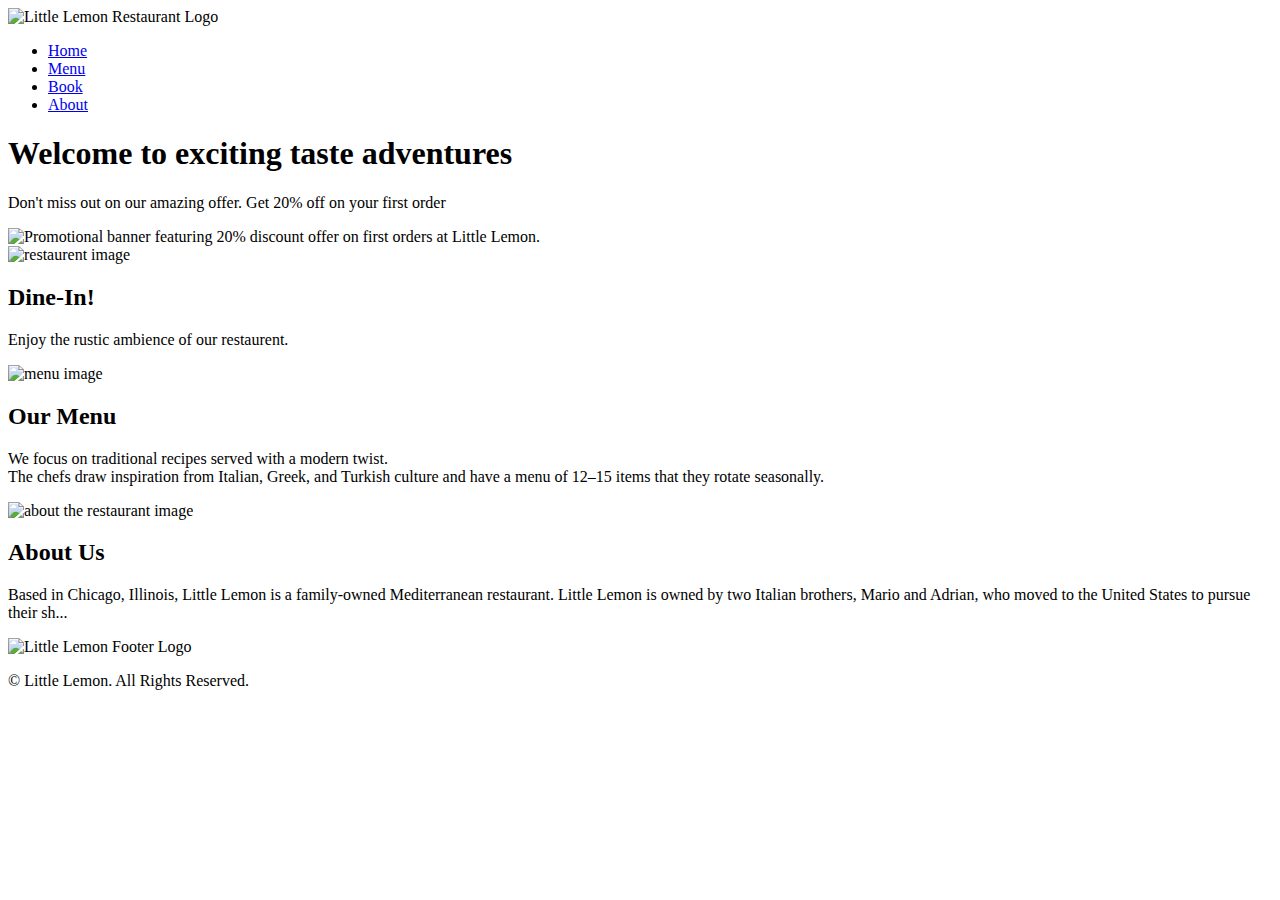
==== index.html @ 64cb47dd "Create index.html" ====
<!DOCTYPE html>
<html lang="en">
    <head>
        <meta charset="utf-8">
        <meta name="viewport" content="width=device-width, initial-scale=1">
        <title>Little Lemon</title>
        <meta name="description" content="A brief description of Little Lemon Restaurant.">
        <meta name="author" content="Little Lemon Restaurant">
        <link rel="stylesheet" href="css/style.css">
        <link rel="preconnect" href="https://fonts.googleapis.com">
        <link rel="preconnect" href="https://fonts.gstatic.com" crossorigin="anonymous">
    </head>
    <body>
        <header>
            <img src="images/Asset 16@4x.png" alt="Little Lemon Restaurant Logo">
        </header>
        <nav>
            <ul>
                <li><a href="index.html" >Home</a></li>
                <li><a href="menu.html">Menu</a></li>
                <li><a href="book.html">Book</a></li>
                <li><a href="about.html">About</a></li>
            </ul>
        </nav>
        <main>
            <section>
                <article>
                    <h1>Welcome to exciting taste adventures</h1>
                    <p id="h1_p">Don't miss out on our amazing offer. Get 20% off on your first order</p>
                    <img id="promopage_img" src="images/promopage_img.jpg" alt="Promotional banner featuring 20% discount offer on first orders at Little Lemon.">

                </article>
            </section>
            <section>
                <article>
                    <img id="restaurant_img" src="images/restaurent.jpg" alt="restaurent image">
                    <h2>Dine-In!</h2>
                    <p>Enjoy the rustic ambience of our restaurent.</p>
                    
                </article>
                <article>
                    <img id="menu_img" src="images/menu_img.jpg" alt="menu image">
                    <h2>Our Menu</h2>
                    <p> We focus on traditional recipes served with a modern twist.<br> The chefs draw inspiration from Italian, Greek, and Turkish culture and have a menu of 12–15 items that they rotate seasonally.</p>
                </article>
                <article>
                    <img id="about_img" src="images/about.jpg" alt="about the restaurant image">
                    <h2>About Us</h2>
                    <p>Based in Chicago, Illinois, Little Lemon is a family-owned Mediterranean restaurant.
                        Little Lemon is owned by two Italian brothers, Mario and Adrian, who moved to the United States to pursue their sh...
                    </p>
                </article>
            </section>
        </main>
        <footer>
            <div>
                <img src="images/Asset 9@4x.png" alt="Little Lemon Footer Logo">
            </div>
            <div>
                <p>&copy; Little Lemon. All Rights Reserved.</p>
            </div>
        </footer>
    </body>
</html>
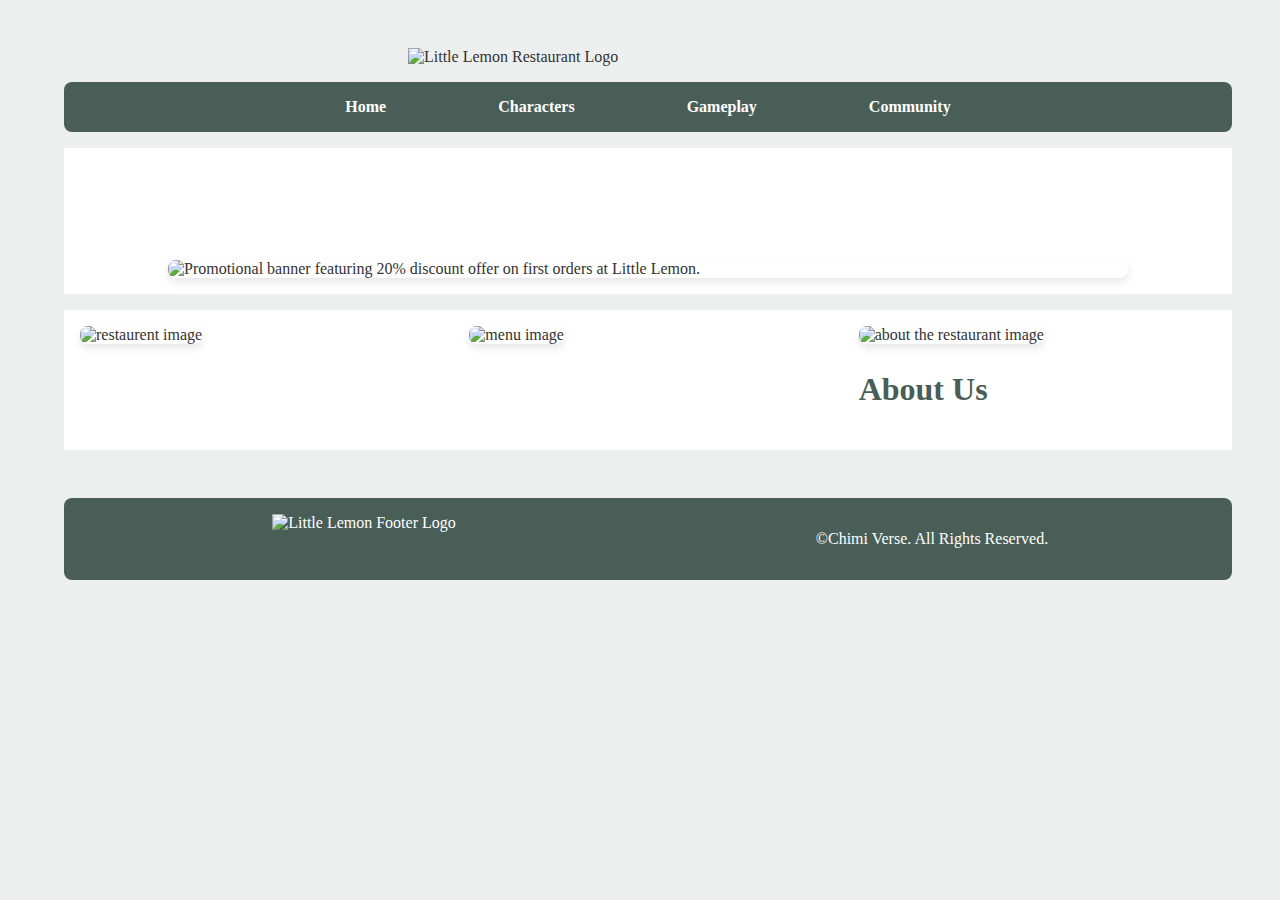
==== commit 914e661f: "Index.html update" ====
--- a/index.html
+++ b/index.html
@@ -3,7 +3,7 @@
     <head>
         <meta charset="utf-8">
         <meta name="viewport" content="width=device-width, initial-scale=1">
-        <title>Little Lemon</title>
+        <title>Chimi Verse</title>
         <meta name="description" content="A brief description of Little Lemon Restaurant.">
         <meta name="author" content="Little Lemon Restaurant">
         <link rel="stylesheet" href="css/style.css">
@@ -17,16 +17,16 @@
         <nav>
             <ul>
                 <li><a href="index.html" >Home</a></li>
-                <li><a href="menu.html">Menu</a></li>
-                <li><a href="book.html">Book</a></li>
-                <li><a href="about.html">About</a></li>
+                <li><a href="characters.html">Characters</a></li>
+                <li><a href="gameplay.html">Gameplay</a></li>
+                <li><a href="community.html">Community</a></li>
             </ul>
         </nav>
         <main>
             <section>
                 <article>
-                    <h1>Welcome to exciting taste adventures</h1>
-                    <p id="h1_p">Don't miss out on our amazing offer. Get 20% off on your first order</p>
+                    <h1></h1>
+                    <p id="h1_p"></p>
                     <img id="promopage_img" src="images/promopage_img.jpg" alt="Promotional banner featuring 20% discount offer on first orders at Little Lemon.">
 
                 </article>
@@ -34,20 +34,19 @@
             <section>
                 <article>
                     <img id="restaurant_img" src="images/restaurent.jpg" alt="restaurent image">
-                    <h2>Dine-In!</h2>
-                    <p>Enjoy the rustic ambience of our restaurent.</p>
+                    <h2></h2>
+                    <p></p>
                     
                 </article>
                 <article>
                     <img id="menu_img" src="images/menu_img.jpg" alt="menu image">
-                    <h2>Our Menu</h2>
-                    <p> We focus on traditional recipes served with a modern twist.<br> The chefs draw inspiration from Italian, Greek, and Turkish culture and have a menu of 12–15 items that they rotate seasonally.</p>
+                    <h2></h2>
+                    <p> </p>
                 </article>
                 <article>
                     <img id="about_img" src="images/about.jpg" alt="about the restaurant image">
                     <h2>About Us</h2>
-                    <p>Based in Chicago, Illinois, Little Lemon is a family-owned Mediterranean restaurant.
-                        Little Lemon is owned by two Italian brothers, Mario and Adrian, who moved to the United States to pursue their sh...
+                    <p>
                     </p>
                 </article>
             </section>
@@ -57,7 +56,7 @@
                 <img src="images/Asset 9@4x.png" alt="Little Lemon Footer Logo">
             </div>
             <div>
-                <p>&copy; Little Lemon. All Rights Reserved.</p>
+                <p>&copy;Chimi Verse. All Rights Reserved.</p>
             </div>
         </footer>
     </body>
--- a/css/style.css
+++ b/css/style.css
@@ -0,0 +1,152 @@
+body{
+    background-color: #edefee;
+    font-family: 'Markazi Text',serif;
+    color: #333333;
+    margin: 3rem 3rem 5% 5%;
+}
+h1{
+    
+    font-size: 3rem;
+    color: #495e57;
+    text-align: center;
+    padding: 1rem;
+  
+}
+#h1_p{
+    text-align: center;
+    font-size: 2rem;
+}
+h2{
+    font-size: 2rem;
+    color: #495e57;
+}
+
+header > img {
+    display: block;
+    width: 30rem;
+    height: auto;
+    margin-left: auto;
+    margin-right: auto;
+   
+}
+
+nav ul{
+    list-style: none;
+    text-align: center;
+    background-color: #495e57;
+    padding: 1rem;
+    border-radius: 8px;
+    display: flex;
+    justify-content: center;
+    gap: 5rem;
+    
+    flex-wrap: wrap;
+    
+}
+nav li{
+    margin: 0;
+    /*display: inline-block;*/
+
+}
+nav a{
+    text-decoration: none;
+    color: #ffffff;
+    font-weight: bold;
+    padding: 0.5rem 1rem;
+    
+    
+}
+nav a:hover{
+    color: #f4ce14;
+}
+#promopage_img{
+    width: 100%;
+    max-width: 60rem;
+    height: auto;
+    display: block;
+    margin-left: auto;
+    margin-right: auto;
+    object-fit: cover;
+    box-shadow: 0 4px 8px rgba(0,0,0,0.1);
+    border-radius: 8px;
+    transition: transform 0.3s ease-in-out;
+
+}
+#promopage_img:hover {
+    transform: scale(1.05); 
+}
+#restaurant_img {
+    width: 100%;
+    max-width: 20rem;
+    height: auto;
+    object-fit: cover;
+    box-shadow: 0 4px 8px rgba(0, 0, 0, 0.1);
+    border-radius: 8px;
+    transition: transform 0.3s ease-in-out;
+}
+#restaurant_img:hover {
+    transform: scale(1.05);
+}
+#menu_img{
+    width: 100%;
+    max-width: 20rem;
+    height: auto;
+    box-shadow: 0 4px 8px rgba(0, 0, 0, 0.1);
+    border-radius: 8px;
+    transition: transform 0.3s ease-in-out;
+}
+#menu_img:hover{
+    transform: scale(1.05);
+}
+
+#about_img{
+    width: 100%;
+    max-width: 20rem;
+    height: auto;
+    object-fit: cover;
+    box-shadow: 0 4px 8px rgba(0, 0, 0, 0.1);
+    border-radius: 8px;
+    transition: transform 0.3s ease-in-out;
+}
+#about_img:hover{
+    transform: scale(1.05);
+}
+section{
+    display: flex;
+    flex-wrap: wrap;
+    
+}
+article{
+    flex: 1;
+    background-color: #ffffff;
+    padding: 1rem;
+    margin-bottom: 1rem;
+}
+article h2{
+    color: #495e57;
+}
+article p{
+    color:#333333 ;
+}
+
+
+footer{
+    display: flex;
+    background-color: #495e57;
+    color: #ffffff;
+    border-radius: 8px;
+    padding:1rem;
+    justify-content: center;
+    flex-wrap: wrap;
+    margin-top: 2rem;
+}
+footer img {
+    width: 2rem;
+    height: auto;
+    
+    
+}
+footer div{
+    flex: 1;
+    text-align: center;
+}
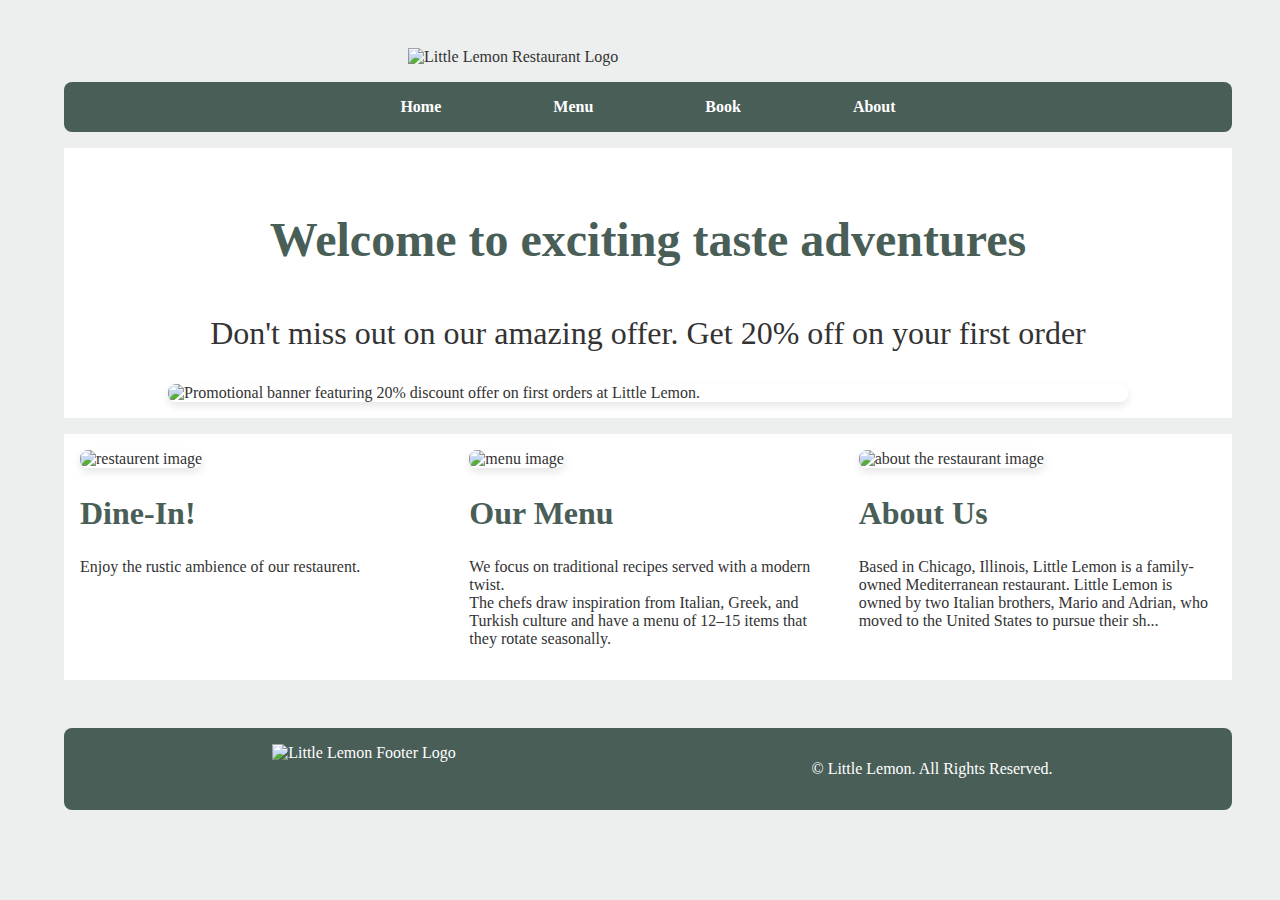
==== commit da3eadbe: "Merge pull request #1 from neha-cj/main" ====
--- a/index.html
+++ b/index.html
@@ -3,7 +3,7 @@
     <head>
         <meta charset="utf-8">
         <meta name="viewport" content="width=device-width, initial-scale=1">
-        <title>Chimi Verse</title>
+        <title>Little Lemon</title>
         <meta name="description" content="A brief description of Little Lemon Restaurant.">
         <meta name="author" content="Little Lemon Restaurant">
         <link rel="stylesheet" href="css/style.css">
@@ -17,16 +17,16 @@
         <nav>
             <ul>
                 <li><a href="index.html" >Home</a></li>
-                <li><a href="characters.html">Characters</a></li>
-                <li><a href="gameplay.html">Gameplay</a></li>
-                <li><a href="community.html">Community</a></li>
+                <li><a href="menu.html">Menu</a></li>
+                <li><a href="book.html">Book</a></li>
+                <li><a href="about.html">About</a></li>
             </ul>
         </nav>
         <main>
             <section>
                 <article>
-                    <h1></h1>
-                    <p id="h1_p"></p>
+                    <h1>Welcome to exciting taste adventures</h1>
+                    <p id="h1_p">Don't miss out on our amazing offer. Get 20% off on your first order</p>
                     <img id="promopage_img" src="images/promopage_img.jpg" alt="Promotional banner featuring 20% discount offer on first orders at Little Lemon.">
 
                 </article>
@@ -34,19 +34,20 @@
             <section>
                 <article>
                     <img id="restaurant_img" src="images/restaurent.jpg" alt="restaurent image">
-                    <h2></h2>
-                    <p></p>
+                    <h2>Dine-In!</h2>
+                    <p>Enjoy the rustic ambience of our restaurent.</p>
                     
                 </article>
                 <article>
                     <img id="menu_img" src="images/menu_img.jpg" alt="menu image">
-                    <h2></h2>
-                    <p> </p>
+                    <h2>Our Menu</h2>
+                    <p> We focus on traditional recipes served with a modern twist.<br> The chefs draw inspiration from Italian, Greek, and Turkish culture and have a menu of 12–15 items that they rotate seasonally.</p>
                 </article>
                 <article>
                     <img id="about_img" src="images/about.jpg" alt="about the restaurant image">
                     <h2>About Us</h2>
-                    <p>
+                    <p>Based in Chicago, Illinois, Little Lemon is a family-owned Mediterranean restaurant.
+                        Little Lemon is owned by two Italian brothers, Mario and Adrian, who moved to the United States to pursue their sh...
                     </p>
                 </article>
             </section>
@@ -56,7 +57,7 @@
                 <img src="images/Asset 9@4x.png" alt="Little Lemon Footer Logo">
             </div>
             <div>
-                <p>&copy;Chimi Verse. All Rights Reserved.</p>
+                <p>&copy; Little Lemon. All Rights Reserved.</p>
             </div>
         </footer>
     </body>
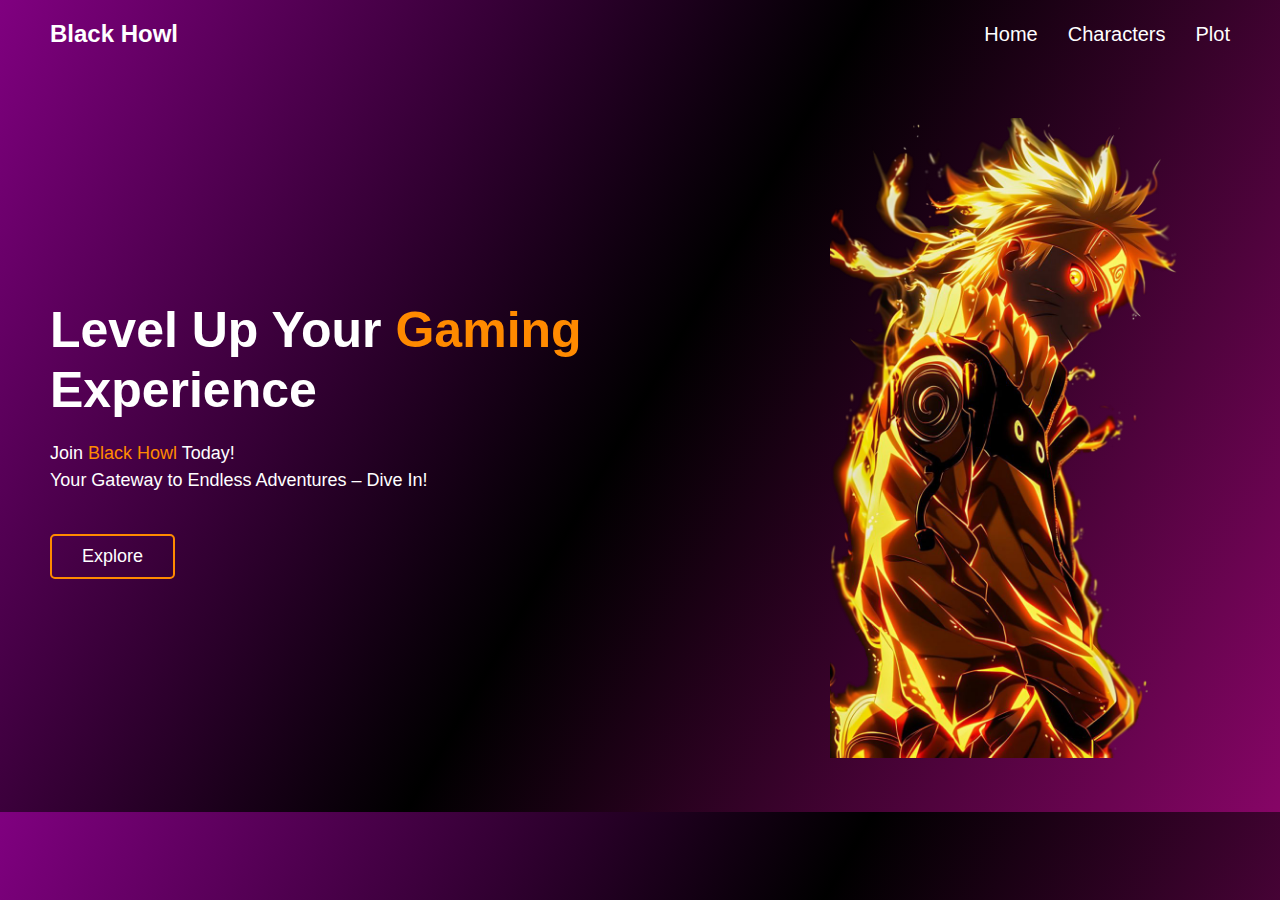
==== commit 93623dd4: "git" ====
--- a/index.html
+++ b/index.html
@@ -1,64 +1,33 @@
 <!DOCTYPE html>
 <html lang="en">
-    <head>
-        <meta charset="utf-8">
-        <meta name="viewport" content="width=device-width, initial-scale=1">
-        <title>Little Lemon</title>
-        <meta name="description" content="A brief description of Little Lemon Restaurant.">
-        <meta name="author" content="Little Lemon Restaurant">
-        <link rel="stylesheet" href="css/style.css">
-        <link rel="preconnect" href="https://fonts.googleapis.com">
-        <link rel="preconnect" href="https://fonts.gstatic.com" crossorigin="anonymous">
-    </head>
-    <body>
-        <header>
-            <img src="images/Asset 16@4x.png" alt="Little Lemon Restaurant Logo">
-        </header>
-        <nav>
-            <ul>
-                <li><a href="index.html" >Home</a></li>
-                <li><a href="menu.html">Menu</a></li>
-                <li><a href="book.html">Book</a></li>
-                <li><a href="about.html">About</a></li>
-            </ul>
-        </nav>
-        <main>
-            <section>
-                <article>
-                    <h1>Welcome to exciting taste adventures</h1>
-                    <p id="h1_p">Don't miss out on our amazing offer. Get 20% off on your first order</p>
-                    <img id="promopage_img" src="images/promopage_img.jpg" alt="Promotional banner featuring 20% discount offer on first orders at Little Lemon.">
+<head>
+  <meta charset="UTF-8">
+  <meta name="viewport" content="width=device-width, initial-scale=1.0">
+  <title>Gaming Experience</title>
+  <link rel="stylesheet" href="css/style.css">
+</head>
+<body>
+  <div class="container">
+    <nav class="navbar">
+      <div class="logo">Black Howl</div>
+      <ul class="nav-links">
+        <li><a href="index.html">Home</a></li>
+        <li><a href="characters.html">Characters</a></li>
+        <li><a href="plot.html">Plot</a></li>
+      </ul>
+    </nav>
 
-                </article>
-            </section>
-            <section>
-                <article>
-                    <img id="restaurant_img" src="images/restaurent.jpg" alt="restaurent image">
-                    <h2>Dine-In!</h2>
-                    <p>Enjoy the rustic ambience of our restaurent.</p>
-                    
-                </article>
-                <article>
-                    <img id="menu_img" src="images/menu_img.jpg" alt="menu image">
-                    <h2>Our Menu</h2>
-                    <p> We focus on traditional recipes served with a modern twist.<br> The chefs draw inspiration from Italian, Greek, and Turkish culture and have a menu of 12–15 items that they rotate seasonally.</p>
-                </article>
-                <article>
-                    <img id="about_img" src="images/about.jpg" alt="about the restaurant image">
-                    <h2>About Us</h2>
-                    <p>Based in Chicago, Illinois, Little Lemon is a family-owned Mediterranean restaurant.
-                        Little Lemon is owned by two Italian brothers, Mario and Adrian, who moved to the United States to pursue their sh...
-                    </p>
-                </article>
-            </section>
-        </main>
-        <footer>
-            <div>
-                <img src="images/Asset 9@4x.png" alt="Little Lemon Footer Logo">
-            </div>
-            <div>
-                <p>&copy; Little Lemon. All Rights Reserved.</p>
-            </div>
-        </footer>
-    </body>
-</html>
+    <div class="hero">
+      <div class="text">
+        <h1>Level Up Your <span class="highlight">Gaming</span> Experience</h1>
+        <p>Join <span class="highlight">Black Howl</span> Today! <br>Your Gateway to Endless Adventures – Dive In!</p>
+        <a href="characters.html" class="btn">Explore</a>
+      </div>
+      <div class="image1">
+        <img src="images\⚝•   Naruto Uzumaki new.png" alt="Character Image">
+      </div>
+    </div>
+  </div>
+  <footer></footer>
+</body>
+</html>--- a/css/style.css
+++ b/css/style.css
@@ -1,152 +1,182 @@
-body{
-    background-color: #edefee;
-    font-family: 'Markazi Text',serif;
-    color: #333333;
-    margin: 3rem 3rem 5% 5%;
-}
-h1{
-    
-    font-size: 3rem;
-    color: #495e57;
-    text-align: center;
-    padding: 1rem;
-  
-}
-#h1_p{
-    text-align: center;
-    font-size: 2rem;
-}
-h2{
-    font-size: 2rem;
-    color: #495e57;
+/* General Reset */
+* {
+    margin: 0;
+    padding: 0;
+    box-sizing: border-box;
 }
 
-header > img {
-    display: block;
-    width: 30rem;
-    height: auto;
-    margin-left: auto;
-    margin-right: auto;
-   
+body {
+    font-family: Arial, sans-serif;
+    color: #fff;
+    background: linear-gradient(120deg, purple 0%, #000000 50%, #860566);
+    margin: 0;
+    overflow-x: hidden;
 }
 
-nav ul{
+/* Navbar Styles */
+.navbar {
+    display: flex;
+    justify-content: space-between;
+    align-items: center;
+    padding: 20px 50px;
+}
+
+.logo {
+    font-size: 24px;
+    font-weight: bold;
+}
+
+.nav-links {
     list-style: none;
-    text-align: center;
-    background-color: #495e57;
-    padding: 1rem;
-    border-radius: 8px;
     display: flex;
-    justify-content: center;
-    gap: 5rem;
-    
-    flex-wrap: wrap;
+    gap: 30px;
+}
+
+.nav-links li a {
+    color: #fff;
+    text-decoration: none;
+    font-size: 20px;
+    transition: color 0.3s;
+}
+
+.nav-links li a:hover {
+    color: #ff8a00;
+}
+
+/* Hero Section */
+.hero {
+    display: flex;
+    justify-content: space-between;
+    align-items: center;
+    padding: 50px;
+    flex-wrap: wrap; /* Allows wrapping for smaller screens */
+    gap: 20px; /* Adds spacing for wrapped elements */
+}
+
+.text {
+    max-width: 50%;
+    min-width: 300px;
     
 }
-nav li{
-    margin: 0;
-    /*display: inline-block;*/
 
-}
-nav a{
-    text-decoration: none;
-    color: #ffffff;
+.text h1 {
+    font-size: 50px;
     font-weight: bold;
-    padding: 0.5rem 1rem;
-    
+    line-height: 1.2;
+
     
 }
-nav a:hover{
-    color: #f4ce14;
-}
-#promopage_img{
-    width: 100%;
-    max-width: 60rem;
-    height: auto;
-    display: block;
-    margin-left: auto;
-    margin-right: auto;
-    object-fit: cover;
-    box-shadow: 0 4px 8px rgba(0,0,0,0.1);
-    border-radius: 8px;
-    transition: transform 0.3s ease-in-out;
 
-}
-#promopage_img:hover {
-    transform: scale(1.05); 
-}
-#restaurant_img {
-    width: 100%;
-    max-width: 20rem;
-    height: auto;
-    object-fit: cover;
-    box-shadow: 0 4px 8px rgba(0, 0, 0, 0.1);
-    border-radius: 8px;
-    transition: transform 0.3s ease-in-out;
-}
-#restaurant_img:hover {
-    transform: scale(1.05);
-}
-#menu_img{
-    width: 100%;
-    max-width: 20rem;
-    height: auto;
-    box-shadow: 0 4px 8px rgba(0, 0, 0, 0.1);
-    border-radius: 8px;
-    transition: transform 0.3s ease-in-out;
-}
-#menu_img:hover{
-    transform: scale(1.05);
+.text .highlight {
+    color: #ff8a00;
 }
 
-#about_img{
-    width: 100%;
-    max-width: 20rem;
-    height: auto;
-    object-fit: cover;
-    box-shadow: 0 4px 8px rgba(0, 0, 0, 0.1);
-    border-radius: 8px;
-    transition: transform 0.3s ease-in-out;
-}
-#about_img:hover{
-    transform: scale(1.05);
-}
-section{
-    display: flex;
-    flex-wrap: wrap;
+.text p {
+    margin: 20px 0;
+    font-size: 18px;
+    line-height: 1.5;
     
 }
-article{
-    flex: 1;
-    background-color: #ffffff;
-    padding: 1rem;
-    margin-bottom: 1rem;
+
+.btn {
+    display: inline-block;
+    margin-top: 20px;
+    padding: 10px 30px;
+    font-size: 18px;
+    color: #fff;
+    text-decoration: none;
+    background: transparent;
+    border: 2px solid #ff8a00;
+    border-radius: 5px;
+    transition: background 0.3s, color 0.3s;
 }
-article h2{
-    color: #495e57;
+
+.btn:hover {
+    background: #ff8a00;
+    color: #000;
 }
-article p{
-    color:#333333 ;
+
+/* Image Section */
+.image1 img {
+    padding-right: 3rem;
+    width: 100%; /* Ensures image scales */
+    max-width: 400px; /* Limit max size */
+    height: auto;
 }
 
 
-footer{
-    display: flex;
-    background-color: #495e57;
-    color: #ffffff;
-    border-radius: 8px;
-    padding:1rem;
-    justify-content: center;
-    flex-wrap: wrap;
-    margin-top: 2rem;
+/* Responsive Styles */
+
+/* Small Screens (Tablets, Large Phones) */
+@media screen and (max-width: 1024px) {
+    .navbar {
+        padding: 15px 30px;
+    }
+
+    .nav-links {
+        gap: 15px;
+    }
+
+    .hero {
+        padding: 30px;
+        flex-direction: column; /* Stacks content vertically */
+        text-align: center; /* Centers text */
+    }
+
+    .text {
+        max-width: 100%; /* Full width for smaller screens */
+    }
+
+    .text h1 {
+        font-size: 40px; /* Adjusted headline size */
+    }
+
+    .text p {
+        font-size: 16px;
+    }
+
+    .btn {
+        font-size: 16px;
+    }
+
+    .image1 img {
+        max-width: 400px; /* Smaller image for tablets */
+    }
 }
-footer img {
-    width: 2rem;
-    height: auto;
-    
-    
+
+/* Extra Small Screens (Phones) */
+@media screen and (max-width: 768px) {
+    .navbar {
+        flex-direction: column; /* Stack navbar items */
+        align-items: flex-start;
+        padding: 10px 20px;
+    }
+
+    .nav-links {
+        flex-direction: column;
+        gap: 10px;
+        margin-top: 10px;
+    }
+
+    .hero {
+        padding: 20px;
+        text-align: center;
+    }
+
+    .text h1 {
+        font-size: 32px; /* Smaller headline for phones */
+    }
+
+    .text p {
+        font-size: 14px;
+    }
+
+    .btn {
+        font-size: 14px;
+        padding: 8px 20px;
+    }
+
+    .image1 img {
+        max-width: 300px; /* Smaller image for phones */
+    }
 }
-footer div{
-    flex: 1;
-    text-align: center;
-}
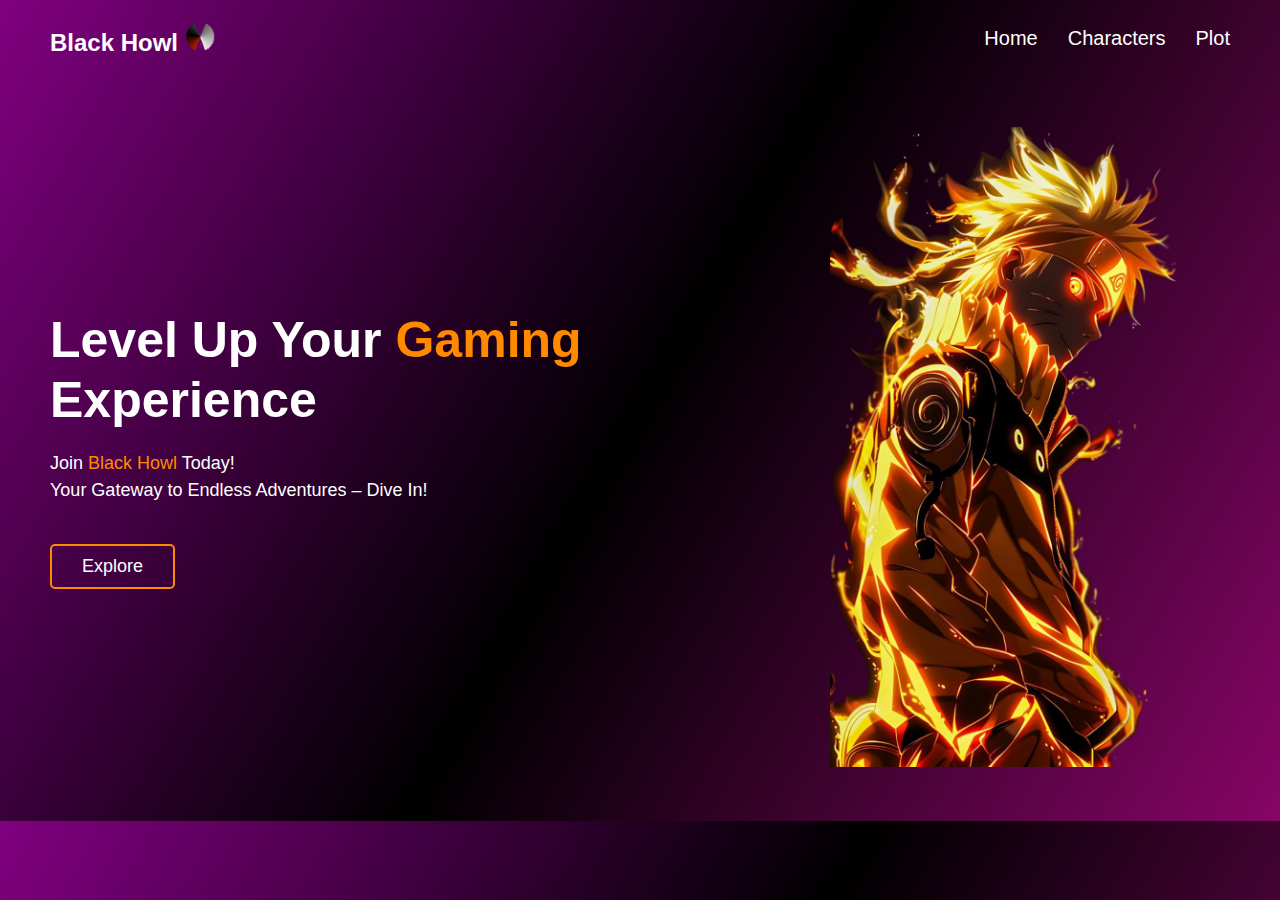
==== commit a7a42a64: "added logo" ====
--- a/index.html
+++ b/index.html
@@ -9,7 +9,10 @@
 <body>
   <div class="container">
     <nav class="navbar">
-      <div class="logo">Black Howl</div>
+      <div class="logo">
+        Black Howl
+        <img src="images/Star 4 (1).png">
+       </div>
       <ul class="nav-links">
         <li><a href="index.html">Home</a></li>
         <li><a href="characters.html">Characters</a></li>
--- a/css/style.css
+++ b/css/style.css
@@ -24,6 +24,9 @@
 .logo {
     font-size: 24px;
     font-weight: bold;
+}
+.logo img{
+    width: 30px;
 }
 
 .nav-links {
